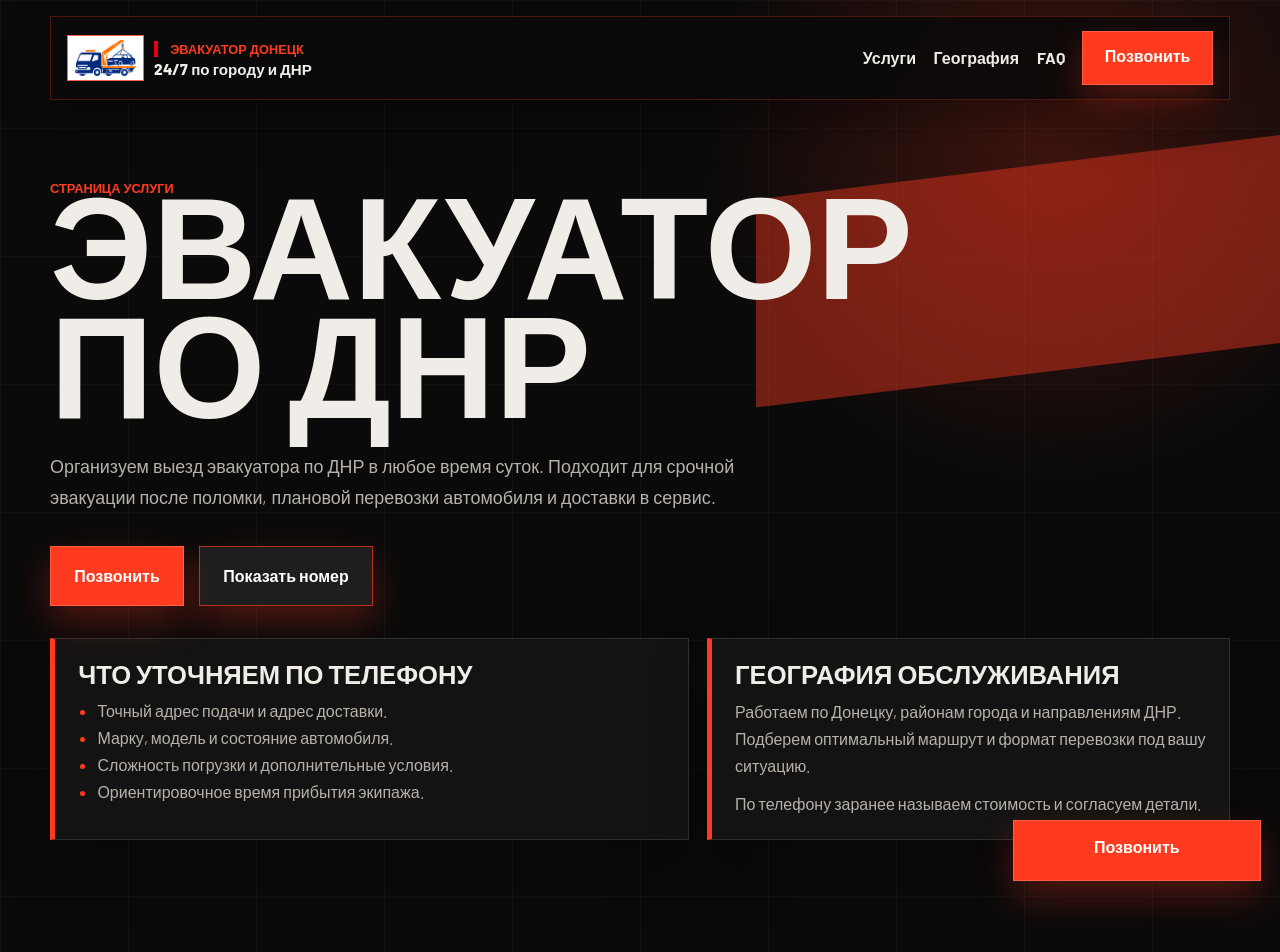
==== evakuator-dnr.html @ 2cf97e25 "Publish evacuation service website" ====
<!DOCTYPE html>
<html lang="ru">
<head>
  <meta charset="UTF-8">
  <meta name="viewport" content="width=device-width, initial-scale=1.0">
  <!-- Yandex.Metrika counter -->
  <script type="text/javascript">
      (function(m,e,t,r,i,k,a){
          m[i]=m[i]||function(){(m[i].a=m[i].a||[]).push(arguments)};
          m[i].l=1*new Date();
          for (var j = 0; j < document.scripts.length; j++) {if (document.scripts[j].src === r) { return; }}
          k=e.createElement(t),a=e.getElementsByTagName(t)[0],k.async=1,k.src=r,a.parentNode.insertBefore(k,a)
      })(window, document,'script','https://mc.yandex.ru/metrika/tag.js?id=109136230', 'ym');

      ym(109136230, 'init', {ssr:true, webvisor:true, clickmap:true, ecommerce:"dataLayer", referrer: document.referrer, url: location.href, accurateTrackBounce:true, trackLinks:true});
  </script>
  <noscript><div><img src="https://mc.yandex.ru/watch/109136230" style="position:absolute; left:-9999px;" alt="" /></div></noscript>
  <!-- /Yandex.Metrika counter -->
  <title>Эвакуатор по ДНР — выезд 24/7 по направлениям</title>
  <meta name="description" content="Эвакуатор по ДНР: выезд из Донецка по районам и межгороду. Круглосуточная подача, аккуратная перевозка, прямая связь по телефону.">
  <meta name="robots" content="index,follow">
  <meta name="theme-color" content="#061218">
  <link rel="canonical" href="https://evakuatordn.ru/evakuator-dnr.html">
  <meta property="og:type" content="article">
  <meta property="og:title" content="Эвакуатор по ДНР 24/7">
  <meta property="og:description" content="Круглосуточный эвакуатор по направлениям ДНР с подачей из Донецка.">
  <meta property="og:url" content="https://evakuatordn.ru/evakuator-dnr.html">
  <meta property="og:image" content="https://evakuatordn.ru/assets/fleet-day-photo.webp">
  <link rel="icon" href="favicon.ico" sizes="any">
  <link rel="shortcut icon" href="favicon.ico" type="image/x-icon">
  <link rel="icon" type="image/svg+xml" href="favicon.svg">
  <link rel="icon" type="image/png" sizes="120x120" href="favicon-120x120.png">
  <link rel="icon" type="image/png" sizes="48x48" href="favicon-48x48.png">
  <link rel="icon" type="image/png" sizes="32x32" href="favicon-32x32.png">
  <link rel="icon" type="image/png" sizes="16x16" href="favicon-16x16.png">
  <link rel="apple-touch-icon" sizes="180x180" href="apple-touch-icon.png">
  <link rel="manifest" href="site.webmanifest">
  <meta name="msapplication-TileColor" content="#061218">
  <meta name="msapplication-config" content="browserconfig.xml">
  <link rel="preconnect" href="https://fonts.googleapis.com">
  <link rel="preconnect" href="https://fonts.gstatic.com" crossorigin>
  <link href="https://fonts.googleapis.com/css2?family=Barlow:wght@400;500;600;700;800&family=Barlow+Condensed:wght@600;700;800&family=Bebas+Neue&display=swap" rel="stylesheet">
  <link rel="stylesheet" href="styles.css?v=20260529-seo-logo">
</head>
<body class="seo-dark">
  <div class="page-shell">
    <header class="site-header">
      <a class="logo-block" href="index.html" aria-label="Эвакуатор в Донецке">
        <span class="logo-mark" aria-hidden="true">
          <img src="assets/client-logo.png" alt="" width="96" height="57" loading="eager" decoding="async">
        </span>
        <span>
          <span class="logo-kicker">Эвакуатор Донецк</span>
          <span class="logo-title">24/7 по городу и ДНР</span>
        </span>
      </a>
      <nav class="site-nav" aria-label="Навигация">
        <a href="index.html#services">Услуги</a>
        <a href="index.html#coverage">География</a>
        <a href="index.html#faq">FAQ</a>
        <button type="button" class="nav-call phone-gate js-phone-gate" data-phone-gate="true" data-phone-label="call">Позвонить<span class="phone-gate-status" aria-live="polite"></span></button>
      </nav>
    </header>

    <main class="service-page">
      <p class="eyebrow">Страница услуги</p>
      <h1>Эвакуатор по ДНР</h1>
      <p class="service-page-lead">Организуем выезд эвакуатора по ДНР в любое время суток. Подходит для срочной эвакуации после поломки, плановой перевозки автомобиля и доставки в сервис.</p>

      <div class="hero-actions">
        <button type="button" class="btn btn-primary pulse phone-gate js-phone-gate" data-phone-gate="true" data-phone-label="call">Позвонить<span class="phone-gate-status" aria-live="polite"></span></button>
        <div class="phone-stack" aria-label="Телефоны">
          <button type="button" class="phone-badge phone-gate js-phone-gate" data-phone-gate="true" data-phone-label="show">Показать номер<span class="phone-gate-status" aria-live="polite"></span></button>
        </div>
      </div>

      <div class="service-page-grid">
        <article class="service-page-card">
          <h2>Что уточняем по телефону</h2>
          <ul class="service-page-list">
            <li>Точный адрес подачи и адрес доставки.</li>
            <li>Марку, модель и состояние автомобиля.</li>
            <li>Сложность погрузки и дополнительные условия.</li>
            <li>Ориентировочное время прибытия экипажа.</li>
          </ul>
        </article>
        <article class="service-page-card">
          <h2>География обслуживания</h2>
          <p>Работаем по Донецку, районам города и направлениям ДНР. Подберем оптимальный маршрут и формат перевозки под вашу ситуацию.</p>
          <p>По телефону заранее называем стоимость и согласуем детали.</p>
        </article>
      </div>
    </main>
  </div>
  <button type="button" class="sticky-call pulse phone-gate js-phone-gate" aria-label="Позвонить в службу эвакуации в Донецке" data-phone-gate="true" data-phone-label="call">Позвонить<span class="phone-gate-status" aria-live="polite"></span></button>
  <script src="antibot-phone.js?v=20260609-goal-fix" defer></script>
</body>
</html>
---- styles.css ----
:root {
  --bg: #f4f8fa;
  --surface: rgba(255, 255, 255, 0.86);
  --surface-strong: #ffffff;
  --surface-dark: #061218;
  --surface-dark-2: #10242c;
  --text: #111a1f;
  --muted: #607079;
  --line: rgba(6, 18, 24, 0.1);
  --yellow: #19d3c5;
  --yellow-soft: #c9fff8;
  --yellow-strong: #009f93;
  --call-red: #e60012;
  --call-red-dark: #b9000f;
  --call-red-soft: #ff1a2d;
  --white: #ffffff;
  --shadow: 0 24px 60px rgba(17, 18, 22, 0.12);
  --shadow-heavy: 0 30px 90px rgba(7, 8, 12, 0.18);
  --radius-xl: 36px;
  --radius-lg: 28px;
  --radius-md: 20px;
  --container: 1240px;
  --scroll-offset: 0px;
  --hero-shift: 0px;
  --parallax: 0px;
  --ticker-gap: clamp(1.45rem, 2vw, 2.25rem);
}

*,
*::before,
*::after {
  box-sizing: border-box;
}

html {
  scroll-behavior: smooth;
  overflow-x: hidden;
}

body {
  margin: 0;
  font-family: "Manrope", sans-serif;
  color: var(--text);
  background:
    radial-gradient(circle at 10% 10%, rgba(25, 211, 197, 0.14), transparent 24%),
    radial-gradient(circle at 90% 12%, rgba(255, 0, 51, 0.06), transparent 20%),
    linear-gradient(180deg, #ffffff 0%, #f4f8fa 100%);
  overflow-x: hidden;
}

body::before,
body::after {
  content: "";
  position: fixed;
  pointer-events: none;
  inset: 0;
  z-index: -2;
}

body::before {
  top: -8rem;
  height: 35rem;
  background: radial-gradient(circle at center, rgba(25, 211, 197, 0.18), transparent 65%);
  transform: translateY(calc(var(--scroll-offset) * -0.06));
}

body::after {
  top: auto;
  bottom: -6rem;
  height: 26rem;
  background: repeating-linear-gradient(90deg, rgba(25, 211, 197, 0.12) 0 3.2rem, transparent 3.2rem 8.4rem);
  opacity: 0.42;
  transform: skewY(-7deg) translateY(calc(var(--scroll-offset) * -0.08));
}

::selection {
  background: rgba(25, 211, 197, 0.3);
  color: var(--text);
}

img {
  display: block;
  max-width: 100%;
}

a {
  color: inherit;
  text-decoration: none;
}

button {
  font: inherit;
}

button.phone-gate {
  cursor: pointer;
  text-align: center;
}

.phone-gate-status {
  display: block;
  margin-top: 0.25rem;
  font-size: 0.78rem;
  font-weight: 700;
  line-height: 1.2;
  opacity: 0.84;
}

.phone-gate.is-blocked {
  opacity: 0.72;
}

.phone-gate.is-pending {
  cursor: wait;
}

.phone-gate-number {
  display: inline-flex;
  align-items: baseline;
  justify-content: center;
  flex-wrap: nowrap;
  white-space: nowrap;
}

.phone-gate-number.is-animating {
  gap: 0.01em;
}

.phone-gate-char {
  display: inline-block;
  min-width: 0.28em;
  opacity: 0;
  transform: translateY(0.45em) scale(0.92);
  filter: blur(0.25em);
  animation: phoneCharReveal 0.48s ease-out forwards;
  animation-delay: var(--phone-char-delay, 0ms);
}

.final-phone {
  align-items: center;
  justify-content: center;
  width: min(100%, 33rem);
  min-height: 5.35rem;
  padding: 1rem 1.25rem;
  border: 2px solid rgba(255, 255, 255, 0.9);
  background: #050505;
  color: #ffffff;
  text-align: center;
  text-transform: uppercase;
  box-shadow:
    0 0 0 0.35rem rgba(5, 5, 5, 0.12),
    0 1.25rem 2.4rem rgba(0, 0, 0, 0.28);
}

.final-phone .phone-gate-number {
  width: 100%;
  color: #ffffff;
  text-shadow: 0 0.08rem 0.3rem rgba(0, 0, 0, 0.45);
}

.footer-phone {
  padding: 0;
  border: 0;
  background: transparent;
}

p {
  margin: 0;
}

.skip-link {
  position: absolute;
  left: 1rem;
  top: -6rem;
  z-index: 100;
  padding: 0.9rem 1.1rem;
  border-radius: 999px;
  background: var(--surface-dark);
  color: var(--white);
  transition: top 0.2s ease;
}

.skip-link:focus {
  top: 1rem;
}

.page-shell {
  width: min(var(--container), calc(100% - 2rem));
  margin: 0 auto;
}

.site-header {
  position: sticky;
  top: 0;
  z-index: 50;
  display: flex;
  align-items: center;
  justify-content: space-between;
  gap: 1.25rem;
  margin-top: 0.75rem;
  padding: 0.85rem 1rem;
  border-radius: 1.25rem;
  backdrop-filter: blur(20px);
  background: rgba(255, 255, 255, 0.86);
  border: 1px solid rgba(6, 18, 24, 0.08);
  box-shadow: 0 18px 42px rgba(6, 18, 24, 0.08);
}

.logo-block {
  display: inline-flex;
  align-items: center;
  gap: 0.65rem;
  min-width: 0;
}

.logo-mark {
  display: none;
}

.logo-mark img {
  width: 100%;
  height: 100%;
  object-fit: cover;
  border-radius: inherit;
}

.logo-kicker,
.eyebrow,
.service-index {
  display: inline-block;
  font-family: "Space Grotesk", sans-serif;
  letter-spacing: 0;
  text-transform: uppercase;
  font-size: 0.78rem;
  font-weight: 700;
}

.logo-kicker,
.eyebrow {
  color: var(--yellow-strong);
}

.logo-kicker {
  padding-left: 0.75rem;
  border-left: 0.25rem solid var(--call-red);
}

.logo-title {
  display: block;
  margin-top: 0.22rem;
  font-size: 0.95rem;
  font-weight: 800;
  color: var(--text);
}

.site-nav {
  display: flex;
  align-items: center;
  gap: 1.1rem;
  font-weight: 700;
  color: var(--muted);
}

.site-nav a {
  transition: color 0.25s ease, transform 0.25s ease;
}

.site-nav a:hover,
.site-nav a:focus-visible {
  color: var(--text);
  transform: translateY(-1px);
}

.nav-call {
  padding: 0.9rem 1.35rem;
  border-radius: 999px;
  background: linear-gradient(135deg, #0d0f15, #1b1f29);
  color: var(--white);
  box-shadow: 0 16px 35px rgba(7, 8, 12, 0.2);
}

.section-anchor {
  scroll-margin-top: 6rem;
}

.hero,
.benefits,
.services,
.workflow,
.geography,
.fleet,
.faq,
.cta,
.metrics {
  padding: clamp(3rem, 7vw, 6rem) 0;
}

.hero {
  position: relative;
  display: grid;
  grid-template-columns: minmax(0, 0.92fr) minmax(0, 1.08fr);
  gap: clamp(2rem, 5vw, 5rem);
  align-items: center;
  min-height: calc(100svh - 7.5rem);
}

.hero::before {
  content: "";
  position: absolute;
  inset: auto 0 1.6rem auto;
  width: min(40rem, 60%);
  height: 0.75rem;
  border-radius: 999px;
  background: repeating-linear-gradient(90deg, var(--yellow) 0 3.7rem, transparent 3.7rem 7rem);
  opacity: 0.5;
  transform: skewX(-24deg);
  animation: laneShift 8s linear infinite;
}

.hero-copy {
  position: relative;
  z-index: 2;
}

.hero h1,
.section-heading h2,
.cta-inner h2 {
  margin: 0;
  font-family: "Space Grotesk", sans-serif;
  font-weight: 700;
  line-height: 0.95;
  letter-spacing: 0;
}

.hero h1 {
  max-width: 10ch;
  font-size: clamp(3rem, 7.2vw, 5.9rem);
}

.hero-lead,
.section-heading p,
.hero-search-copy p,
.service-card p,
.glass-card p,
.step-card p,
.geo-description,
.cta-inner p,
.faq-item p,
.metric-card p,
.fleet-card p {
  color: var(--muted);
  line-height: 1.75;
  font-size: 1.02rem;
}

.hero-lead {
  margin-top: 1.35rem;
  max-width: 38rem;
  font-size: 1.15rem;
}

.hero-actions {
  display: flex;
  flex-wrap: wrap;
  align-items: center;
  gap: 0.95rem;
  margin-top: 2rem;
}

.phone-stack {
  display: grid;
  grid-template-columns: repeat(2, minmax(0, max-content));
  gap: 0.95rem;
}

.btn,
.phone-badge,
.sticky-call {
  display: inline-flex;
  align-items: center;
  justify-content: center;
  min-height: 3.8rem;
  padding: 0.95rem 1.45rem;
  border-radius: 999px;
  font-weight: 800;
  transition: transform 0.28s ease, box-shadow 0.28s ease, background 0.28s ease;
}

.btn:hover,
.btn:focus-visible,
.phone-badge:hover,
.phone-badge:focus-visible,
.sticky-call:hover,
.sticky-call:focus-visible {
  transform: translateY(-3px);
}

.btn-primary {
  color: #1c0d09;
}

.btn-secondary {
  color: #1c0d09;
}

.phone-badge {
  color: var(--text);
  background: rgba(255, 255, 255, 0.9);
  border: 1px solid rgba(17, 18, 22, 0.08);
  box-shadow: var(--shadow);
  white-space: nowrap;
}

.phone-badge--light {
  background: rgba(255, 255, 255, 0.12);
  color: var(--white);
  border-color: rgba(255, 255, 255, 0.16);
  backdrop-filter: blur(10px);
}

.hero-points {
  display: grid;
  gap: 0.9rem;
  padding: 0;
  margin: 1.8rem 0 0;
  list-style: none;
}

.hero-points li {
  display: flex;
  align-items: center;
  gap: 0.85rem;
  font-weight: 700;
}

.hero-points li::before {
  content: "";
  width: 0.92rem;
  height: 0.92rem;
  flex: 0 0 0.92rem;
  border-radius: 999px;
  background: radial-gradient(circle at 35% 35%, #d4fff9 0 25%, var(--yellow) 26% 100%);
  box-shadow: 0 0 0 5px rgba(25, 211, 197, 0.15);
}

.hero-search-copy {
  max-width: 40rem;
  margin-top: 2rem;
  padding: 1.15rem 0 1.15rem 1.35rem;
  border-left: 0.28rem solid var(--yellow);
  background: transparent;
}

.hero-visual {
  position: relative;
  display: flex;
  align-items: flex-start;
  justify-content: flex-end;
  min-height: 34rem;
  padding: 1.1rem 0 5rem;
}

.hero-visual img {
  position: relative;
  z-index: 2;
  width: min(100%, 39rem);
  aspect-ratio: 0.96;
  object-fit: cover;
  object-position: center 26%;
  border-radius: 1.4rem 4rem 1.4rem 4rem;
  box-shadow: var(--shadow-heavy);
  transform: translateY(calc(var(--hero-shift) * -1));
  filter: saturate(1.02) contrast(1.02);
  margin-left: auto;
}

.hero-road {
  position: absolute;
  inset: auto 4% 9% 8%;
  height: 12rem;
  border-radius: 999px;
  background:
    radial-gradient(circle at center, rgba(25, 211, 197, 0.3), transparent 58%),
    linear-gradient(90deg, transparent, rgba(255, 255, 255, 0.25), transparent);
  filter: blur(18px);
}

.hero-card {
  position: absolute;
  z-index: 3;
  width: min(15rem, 42%);
  padding: 1.1rem 1.15rem;
  border-radius: 1.6rem;
  box-shadow: var(--shadow);
  backdrop-filter: blur(18px);
}

.hero-card strong {
  display: block;
  margin-top: 0.45rem;
  line-height: 1.35;
}

.hero-card--top {
  top: 0;
  right: 0;
  background: rgba(14, 16, 22, 0.84);
  color: var(--white);
  border: 1px solid rgba(255, 255, 255, 0.08);
}

.hero-callout {
  position: absolute;
  right: 1.1rem;
  left: auto;
  bottom: 0.95rem;
  z-index: 3;
  display: flex;
  align-items: center;
  justify-content: center;
  gap: 1rem;
  width: min(22rem, calc(100% - 2.2rem));
  padding: 1.15rem 1.4rem;
  border-radius: 999px;
  color: #111217;
  background: linear-gradient(135deg, var(--yellow), #8ff8ed);
  box-shadow: 0 24px 44px rgba(25, 211, 197, 0.26), 0 18px 36px rgba(7, 8, 12, 0.18);
}

.hero-callout__label {
  font-family: "Space Grotesk", sans-serif;
  font-size: 0.88rem;
  font-weight: 700;
  letter-spacing: 0;
  text-transform: uppercase;
}

.hero-callout__phones {
  display: flex;
  flex: 0 0 auto;
  flex-wrap: wrap;
  justify-content: flex-end;
  gap: 0.45rem 1.15rem;
}

.hero-callout__phones a {
  font-weight: 800;
  white-space: nowrap;
}

.nav-call,
.btn-primary,
.btn-secondary,
.sticky-call {
  position: relative;
  overflow: hidden;
  color: #ffffff;
  border: 1px solid rgba(255, 255, 255, 0.2);
  background: var(--call-red);
  box-shadow: 0 16px 34px rgba(230, 0, 18, 0.3), 0 8px 18px rgba(95, 0, 8, 0.16);
}

.hero-callout {
  overflow: hidden;
  color: #ffffff;
  border: 1px solid rgba(255, 255, 255, 0.22);
  background: var(--call-red);
  box-shadow: 0 16px 34px rgba(230, 0, 18, 0.3), 0 8px 18px rgba(95, 0, 8, 0.16);
}

.nav-call:hover,
.nav-call:focus-visible,
.btn-primary:hover,
.btn-primary:focus-visible,
.btn-secondary:hover,
.btn-secondary:focus-visible,
.sticky-call:hover,
.sticky-call:focus-visible,
.hero-callout:hover,
.hero-callout:focus-within {
  background: var(--call-red-dark);
  box-shadow: 0 22px 46px rgba(230, 0, 18, 0.38), 0 14px 30px rgba(95, 0, 8, 0.2);
}

.card-label {
  display: inline-block;
  color: var(--yellow-strong);
  font-family: "Space Grotesk", sans-serif;
  font-size: 0.78rem;
  font-weight: 700;
  letter-spacing: 0;
  text-transform: uppercase;
}

.ticker {
  position: relative;
  overflow: hidden;
  margin: 0 calc(50% - 50vw);
  padding: 1.25rem 0;
  background: linear-gradient(135deg, #0b0c10, #141824);
  color: var(--white);
  border-block: 1px solid rgba(255, 255, 255, 0.08);
}

.ticker-strip {
  display: flex;
  width: max-content;
  min-width: 100%;
  will-change: transform;
  animation: marquee 24s linear infinite;
}

.ticker-group {
  display: flex;
  align-items: center;
  gap: var(--ticker-gap);
  flex: 0 0 auto;
  padding-right: var(--ticker-gap);
  white-space: nowrap;
}

.ticker-item {
  display: inline-flex;
  align-items: center;
  gap: clamp(0.95rem, 1.4vw, 1.4rem);
  font-family: "Space Grotesk", sans-serif;
  font-weight: 700;
  letter-spacing: 0;
  text-transform: uppercase;
}

.ticker-item::after {
  content: "";
  width: clamp(2.3rem, 4vw, 3.5rem);
  height: 0.38rem;
  border-radius: 999px;
  background: linear-gradient(90deg, var(--yellow), transparent);
}

.metrics {
  display: grid;
  grid-template-columns: repeat(4, minmax(0, 1fr));
  gap: 1rem;
}

.metric-card,
.glass-card,
.step-card,
.faq-item,
.fleet-card {
  background: var(--surface-strong);
  border: 1px solid rgba(17, 18, 22, 0.08);
  box-shadow: var(--shadow);
}

.metric-card {
  position: relative;
  overflow: hidden;
  padding: 1.65rem;
  border-radius: 1.8rem;
}

.metric-card::before {
  content: "";
  position: absolute;
  left: 1.65rem;
  top: 0;
  width: 4rem;
  height: 0.4rem;
  border-radius: 999px;
  background: var(--yellow);
}

.metric-value {
  display: inline-block;
  margin-bottom: 0.7rem;
  font-family: "Space Grotesk", sans-serif;
  font-size: clamp(1.7rem, 3vw, 2.5rem);
  font-weight: 700;
  letter-spacing: 0;
}

.section-heading {
  max-width: 48rem;
}

.section-heading h2 {
  margin-top: 0.85rem;
  font-size: clamp(2.4rem, 5vw, 4.2rem);
}

.section-heading p {
  margin-top: 1.2rem;
}

.benefit-grid,
.workflow-grid {
  display: grid;
  grid-template-columns: repeat(4, minmax(0, 1fr));
  gap: 1rem;
  margin-top: 2rem;
}

.glass-card {
  position: relative;
  overflow: hidden;
  padding: 1.75rem;
  border-radius: var(--radius-lg);
  background: linear-gradient(180deg, rgba(255, 255, 255, 0.98), rgba(255, 255, 255, 0.82));
  transition: transform 0.35s ease, box-shadow 0.35s ease, border-color 0.35s ease;
}

.glass-card::after {
  content: "";
  position: absolute;
  width: 11rem;
  height: 11rem;
  right: -3.5rem;
  bottom: -4rem;
  background: radial-gradient(circle, rgba(25, 211, 197, 0.24), transparent 70%);
}

.glass-card:hover,
.service-card:hover,
.fleet-card:hover {
  transform: translateY(-0.45rem);
}

.glass-card h3,
.service-card h3,
.step-card h3,
.faq-item summary,
.fleet-card strong {
  margin: 0;
  font-size: 1.18rem;
  line-height: 1.35;
}

.glass-card p,
.service-card p,
.step-card p {
  margin-top: 0.85rem;
}

.icon-badge,
.step-num {
  display: grid;
  place-items: center;
  width: 3.3rem;
  height: 3.3rem;
  border-radius: 1rem;
  font-family: "Space Grotesk", sans-serif;
  font-weight: 700;
}

.icon-badge {
  margin-bottom: 1.15rem;
  background: linear-gradient(135deg, var(--yellow), var(--yellow-soft));
  color: #111217;
}

.services {
  position: relative;
  overflow: hidden;
  margin: 0 calc(50% - 50vw);
  padding-inline: max(1rem, calc((100vw - var(--container)) / 2));
  background:
    radial-gradient(circle at 18% 12%, rgba(25, 211, 197, 0.16), transparent 24%),
    radial-gradient(circle at 88% 85%, rgba(255, 255, 255, 0.08), transparent 22%),
    linear-gradient(145deg, #0a0b10 0%, #111520 100%);
  color: var(--white);
}

.services .section-heading,
.workflow .section-heading,
.geography .section-heading,
.fleet .section-heading,
.faq .section-heading {
  margin-bottom: 1.5rem;
}

.services .section-heading p,
.services .scroll-hint,
.services .service-card p {
  color: rgba(255, 255, 255, 0.74);
}

.scroll-hint {
  margin: 0 0 1rem;
  font-weight: 700;
}

.services-track {
  display: flex;
  gap: 1rem;
  overflow-x: auto;
  padding-bottom: 0.5rem;
  scroll-snap-type: x mandatory;
  scrollbar-width: thin;
  scrollbar-color: var(--yellow) rgba(255, 255, 255, 0.08);
}

.services-track::-webkit-scrollbar {
  height: 0.7rem;
}

.services-track::-webkit-scrollbar-thumb {
  background: var(--yellow);
  border-radius: 999px;
}

.services-track::-webkit-scrollbar-track {
  background: rgba(255, 255, 255, 0.08);
  border-radius: 999px;
}

.service-card {
  position: relative;
  overflow: hidden;
  min-width: min(24rem, 84vw);
  max-width: 26rem;
  padding: 1.9rem;
  border-radius: var(--radius-lg);
  scroll-snap-align: start;
  background: linear-gradient(180deg, rgba(255, 255, 255, 0.1), rgba(255, 255, 255, 0.05));
  border: 1px solid rgba(255, 255, 255, 0.14);
  backdrop-filter: blur(16px);
  transition: transform 0.35s ease, border-color 0.35s ease, background 0.35s ease;
}

.service-card::before {
  content: "";
  position: absolute;
  inset: 0;
  background:
    linear-gradient(180deg, rgba(25, 211, 197, 0.16), transparent 38%),
    repeating-linear-gradient(90deg, transparent 0 6.4rem, rgba(255, 255, 255, 0.06) 6.4rem 6.8rem);
  opacity: 0.85;
  animation: laneShift 11s linear infinite;
}

.service-card > * {
  position: relative;
  z-index: 1;
}

.service-index {
  color: var(--yellow-strong);
}

.text-link {
  display: inline-flex;
  align-items: center;
  gap: 0.6rem;
  margin-top: 1.2rem;
  font-weight: 800;
  color: var(--yellow-soft);
}

.text-link::after {
  content: "→";
}

.workflow-grid {
  position: relative;
}

.step-card {
  position: relative;
  padding: 1.75rem;
  border-radius: var(--radius-lg);
}

.step-card::before {
  content: "";
  position: absolute;
  top: 3rem;
  right: -0.9rem;
  width: 1.8rem;
  height: 0.26rem;
  border-radius: 999px;
  background: repeating-linear-gradient(90deg, var(--yellow) 0 0.7rem, transparent 0.7rem 1.2rem);
}

.step-card:last-child::before {
  display: none;
}

.step-num {
  margin-bottom: 1rem;
  background: linear-gradient(135deg, #0c0d12, #191e2a);
  color: var(--white);
}

.geography {
  display: grid;
  grid-template-columns: minmax(0, 0.95fr) minmax(0, 1.05fr);
  gap: 1.2rem;
  align-items: center;
}

.geo-tags {
  display: flex;
  flex-wrap: wrap;
  gap: 0.75rem;
  margin: 1.4rem 0 1rem;
}

.geo-tags span {
  padding: 0.8rem 1rem;
  border-radius: 999px;
  background: rgba(255, 255, 255, 0.9);
  border: 1px solid rgba(17, 18, 22, 0.08);
  box-shadow: var(--shadow);
  font-weight: 800;
}

.geo-description {
  max-width: 38rem;
  margin: 0 0 1.4rem;
}

.geo-map {
  position: relative;
  min-height: 31rem;
  overflow: hidden;
  border-radius: var(--radius-xl);
  padding: 0.7rem;
  background: linear-gradient(180deg, #090b10 0%, #141925 100%);
  box-shadow: var(--shadow-heavy);
}

.geo-map-shell {
  position: relative;
  width: 100%;
  min-height: 29.6rem;
  height: 100%;
  border-radius: calc(var(--radius-xl) - 0.45rem);
  overflow: hidden;
  border: 1px solid rgba(255, 255, 255, 0.12);
  background: #0f1728;
}

.geo-map-toolbar {
  position: absolute;
  top: 0.85rem;
  left: 0.85rem;
  right: 0.85rem;
  z-index: 2;
  display: flex;
  align-items: center;
  justify-content: space-between;
  gap: 0.85rem;
  pointer-events: none;
}

.geo-map-badge,
.geo-map-link {
  pointer-events: auto;
  display: inline-flex;
  align-items: center;
  justify-content: center;
  min-height: 2.35rem;
  padding: 0.55rem 0.9rem;
  border-radius: 999px;
  font-family: "Space Grotesk", sans-serif;
  letter-spacing: 0;
  text-transform: uppercase;
  font-size: 0.72rem;
  font-weight: 800;
}

.geo-map-badge {
  color: #0f1218;
  background: linear-gradient(135deg, var(--yellow), #8ff8ed);
  box-shadow: 0 14px 30px rgba(25, 211, 197, 0.35);
}

.geo-map-link {
  color: var(--white);
  border: 1px solid rgba(255, 255, 255, 0.2);
  background: rgba(12, 14, 20, 0.72);
  backdrop-filter: blur(8px);
}

.geo-map iframe {
  border: 0;
  width: 100%;
  height: 100%;
  min-height: 29.6rem;
  display: block;
  filter: saturate(1.02) contrast(1.02);
}

.geo-map-fallback {
  display: block;
  margin: 0;
  padding: 0.8rem 1rem;
  border-top: 1px solid rgba(255, 255, 255, 0.15);
  color: rgba(255, 255, 255, 0.78);
  font-size: 0.9rem;
  line-height: 1.45;
  background: rgba(10, 14, 22, 0.7);
}

.geo-map-fallback a {
  color: var(--yellow-soft);
  text-decoration: underline;
}

.fleet {
  background: linear-gradient(180deg, rgba(255, 255, 255, 0.5), rgba(243, 245, 249, 0.95));
  border-radius: var(--radius-xl);
}

.fleet-grid {
  display: grid;
  grid-template-columns: minmax(0, 1.18fr) minmax(0, 0.82fr);
  gap: 1rem;
}

.fleet-stack {
  display: grid;
  gap: 1rem;
}

.fleet-card {
  position: relative;
  overflow: hidden;
  border-radius: var(--radius-xl);
  transition: transform 0.35s ease, box-shadow 0.35s ease;
}

.fleet-card::after {
  content: "";
  position: absolute;
  inset: 0;
  background: linear-gradient(180deg, rgba(7, 8, 12, 0.02), rgba(7, 8, 12, 0.18) 62%, rgba(7, 8, 12, 0.76));
  pointer-events: none;
}

.fleet-card img {
  width: 100%;
  height: 100%;
  object-fit: cover;
}

.fleet-card figcaption {
  position: absolute;
  inset: auto 0 0;
  z-index: 1;
  display: flex;
  justify-content: space-between;
  align-items: flex-end;
  gap: 1rem;
  padding: 1.35rem 1.45rem;
  color: var(--white);
}

.fleet-card figcaption p {
  margin-top: 0.4rem;
  color: rgba(255, 255, 255, 0.78);
}

.fleet-card--large figcaption {
  background: linear-gradient(180deg, transparent, rgba(0, 0, 0, 0.78));
}

.fleet-card--large span {
  padding: 0.75rem 0.95rem;
  border-radius: 999px;
  background: rgba(255, 255, 255, 0.12);
  border: 1px solid rgba(255, 255, 255, 0.14);
  font-weight: 800;
}

.faq-list {
  display: grid;
  gap: 0.85rem;
}

.faq-item {
  padding: 0 1.45rem;
  border-radius: 1.6rem;
}

.faq-item summary {
  position: relative;
  display: flex;
  align-items: center;
  justify-content: space-between;
  gap: 1rem;
  padding: 1.35rem 0;
  list-style: none;
  cursor: pointer;
}

.faq-item summary::-webkit-details-marker {
  display: none;
}

.faq-item summary::after {
  content: "+";
  flex: 0 0 auto;
  font-family: "Space Grotesk", sans-serif;
  font-size: 2rem;
  line-height: 1;
  color: var(--yellow);
  transition: transform 0.25s ease;
}

.faq-item[open] summary::after {
  transform: rotate(45deg);
}

.faq-item p {
  padding: 0 0 1.45rem;
}

.seo-hub {
  padding-top: 1.5rem;
}

.seo-hub-grid {
  display: grid;
  grid-template-columns: repeat(2, minmax(0, 1fr));
  gap: 1rem;
}

.seo-hub-card {
  display: block;
  padding: 1.35rem 1.45rem;
  border-radius: var(--radius-md);
  background: var(--surface-strong);
  border: 1px solid rgba(17, 18, 22, 0.08);
  box-shadow: var(--shadow);
  transition: transform 0.28s ease, box-shadow 0.28s ease;
}

.seo-hub-card:hover,
.seo-hub-card:focus-visible {
  transform: translateY(-3px);
  box-shadow: 0 28px 46px rgba(17, 18, 22, 0.14);
}

.seo-hub-card strong {
  display: block;
  font-size: 1.06rem;
}

.seo-hub-card span {
  display: block;
  margin-top: 0.55rem;
  color: var(--muted);
  line-height: 1.55;
}

.cta {
  padding-bottom: 7.5rem;
}

.cta-inner {
  position: relative;
  overflow: hidden;
  padding: clamp(2.2rem, 6vw, 4rem);
  border-radius: var(--radius-xl);
  background:
    radial-gradient(circle at 84% 18%, rgba(25, 211, 197, 0.22), transparent 18%),
    linear-gradient(145deg, #0a0c11 0%, #141925 100%);
  color: var(--white);
  box-shadow: var(--shadow-heavy);
}

.cta-inner::before {
  content: "";
  position: absolute;
  inset: 0;
  background:
    linear-gradient(90deg, rgba(25, 211, 197, 0.18), transparent 40%),
    repeating-linear-gradient(90deg, transparent 0 4.5rem, rgba(255, 255, 255, 0.06) 4.5rem 4.9rem);
  opacity: 0.55;
  animation: laneShift 10s linear infinite;
}

.cta-inner > * {
  position: relative;
  z-index: 1;
}

.cta-inner h2 {
  margin-top: 0.9rem;
  max-width: 12ch;
  font-size: clamp(2.4rem, 5vw, 4.7rem);
}

.cta-inner p {
  margin-top: 1.25rem;
  max-width: 42rem;
  color: rgba(255, 255, 255, 0.78);
}

.site-footer {
  display: flex;
  justify-content: space-between;
  align-items: flex-start;
  gap: 1rem;
  padding: 0 0 3rem;
  color: var(--muted);
  font-size: 0.95rem;
}

.footer-phones {
  display: flex;
  flex-wrap: wrap;
  justify-content: flex-end;
  gap: 0.75rem 1.2rem;
}

.footer-links {
  display: flex;
  flex-wrap: wrap;
  justify-content: flex-end;
  gap: 0.65rem 1rem;
}

.footer-links a {
  color: var(--muted);
  text-decoration: underline;
  text-decoration-color: rgba(17, 18, 22, 0.26);
  text-underline-offset: 0.18rem;
}

.site-footer a {
  display: inline-flex;
  font-weight: 800;
  color: var(--text);
}

.service-page {
  padding: 3rem 0 5.5rem;
}

.service-page h1 {
  margin: 0;
  font-family: "Space Grotesk", sans-serif;
  font-size: clamp(2.2rem, 5vw, 4rem);
  line-height: 0.98;
  letter-spacing: 0;
}

.service-page-lead {
  margin-top: 1rem;
  max-width: 48rem;
  color: var(--muted);
  line-height: 1.75;
}

.service-page-grid {
  display: grid;
  grid-template-columns: minmax(0, 1.1fr) minmax(0, 0.9fr);
  gap: 1rem;
  margin-top: 1.6rem;
}

.service-page-card {
  padding: 1.35rem 1.45rem;
  border-radius: var(--radius-md);
  border: 1px solid rgba(17, 18, 22, 0.08);
  background: var(--surface-strong);
  box-shadow: var(--shadow);
}

.service-page-card h2 {
  margin: 0;
  font-size: 1.2rem;
}

.service-page-card p {
  margin-top: 0.7rem;
  color: var(--muted);
  line-height: 1.7;
}

.service-page-list {
  margin: 0.9rem 0 0;
  padding-left: 1.2rem;
  color: var(--muted);
}

.service-page-list li + li {
  margin-top: 0.45rem;
}

body.seo-dark {
  font-family: "Barlow", Arial, sans-serif;
  color: #f0ede8;
  background:
    linear-gradient(90deg, rgba(255, 255, 255, 0.035) 1px, transparent 1px),
    linear-gradient(180deg, rgba(255, 255, 255, 0.025) 1px, transparent 1px),
    radial-gradient(circle at 82% 14%, rgba(255, 59, 31, 0.22), transparent 22rem),
    #0a0a0a;
  background-size: 8rem 8rem, 8rem 8rem, auto, auto;
}

body.seo-dark::before,
body.seo-dark::after {
  display: none;
}

.seo-dark .page-shell {
  width: min(1180px, calc(100% - 2rem));
}

.seo-dark .site-header {
  margin-top: 1rem;
  border-radius: 0;
  background: rgba(10, 10, 10, 0.88);
  border: 1px solid rgba(255, 59, 31, 0.28);
  box-shadow: 0 1.25rem 3rem rgba(0, 0, 0, 0.34);
}

.seo-dark .logo-mark {
  display: inline-flex;
  align-items: center;
  justify-content: center;
  width: 4.8rem;
  height: 2.85rem;
  flex: 0 0 4.8rem;
  overflow: hidden;
  border: 1px solid rgba(255, 59, 31, 0.8);
  border-radius: 0;
  background: #ffffff;
}

.seo-dark .logo-mark img {
  width: 4.25rem;
  height: 2.25rem;
  object-fit: contain;
  border-radius: 0;
}

.seo-dark .logo-kicker,
.seo-dark .eyebrow {
  color: #ff3b1f;
  font-family: "Barlow Condensed", Arial, sans-serif;
  font-size: 0.8rem;
  letter-spacing: 0;
}

.seo-dark .logo-title,
.seo-dark .site-nav,
.seo-dark .site-nav a,
.seo-dark .site-footer a {
  color: #f0ede8;
}

.seo-dark .service-page {
  position: relative;
  padding: clamp(2.5rem, 6vw, 5rem) 0 7rem;
}

.seo-dark .service-page::before {
  content: "";
  position: absolute;
  inset: 4rem -8vw auto auto;
  width: min(36rem, 70vw);
  height: 13rem;
  background: #ff3b1f;
  opacity: 0.42;
  transform: skewY(-7deg);
  z-index: -1;
}

.seo-dark .service-page h1 {
  max-width: 11ch;
  color: #f0ede8;
  font-family: "Bebas Neue", Impact, sans-serif;
  font-size: clamp(4rem, 13vw, 9rem);
  line-height: 0.83;
  text-transform: uppercase;
}

.seo-dark .service-page-lead {
  max-width: 48rem;
  color: #b8b1aa;
  font-size: 1.12rem;
}

.seo-dark .service-page-grid {
  gap: 1.1rem;
  margin-top: 2rem;
}

.seo-dark .service-page-card {
  border-radius: 0;
  border: 1px solid rgba(255, 255, 255, 0.12);
  border-left: 0.35rem solid #ff3b1f;
  background: rgba(20, 20, 20, 0.94);
  box-shadow: 0 1.5rem 3.5rem rgba(0, 0, 0, 0.28);
}

.seo-dark .service-page-card h2 {
  color: #f0ede8;
  font-family: "Barlow Condensed", Arial, sans-serif;
  font-size: clamp(1.45rem, 2vw, 2rem);
  line-height: 1;
  text-transform: uppercase;
}

.seo-dark .service-page-card p,
.seo-dark .service-page-list {
  color: #b8b1aa;
}

.seo-dark .service-page-list li::marker {
  color: #ff3b1f;
}

.seo-dark .nav-call,
.seo-dark .btn-primary,
.seo-dark .phone-badge,
.seo-dark .sticky-call {
  border-radius: 0;
  background: #ff3b1f;
  color: #ffffff;
  border: 1px solid rgba(255, 255, 255, 0.18);
  box-shadow: 0 1rem 2.3rem rgba(255, 59, 31, 0.28);
}

.seo-dark .phone-badge {
  background: #1e1e1e;
  border-color: rgba(255, 59, 31, 0.68);
}

.seo-dark .phone-gate-number {
  color: #ffffff;
}

.seo-dark .sticky-call {
  display: inline-flex;
  align-items: center;
}

.sticky-call {
  display: none;
  position: fixed;
  right: 1.2rem;
  bottom: 1.2rem;
  z-index: 70;
  flex-direction: column;
  align-items: flex-start;
  gap: 0.15rem;
  min-height: auto;
  min-width: 15.5rem;
  padding: 1rem 1.25rem;
  white-space: nowrap;
  color: #ffffff;
  background: var(--call-red);
  border-color: rgba(255, 255, 255, 0.22);
  box-shadow:
    0 18px 42px rgba(230, 0, 18, 0.42),
    0 10px 24px rgba(80, 0, 8, 0.22);
  text-shadow: none;
}

.sticky-call span {
  color: #ffffff;
  font-size: 0.9rem;
  font-weight: 800;
  white-space: nowrap;
}

.reveal {
  opacity: 0;
  transform: translateY(2rem);
  transition: opacity 0.7s ease, transform 0.7s cubic-bezier(0.2, 0.9, 0.2, 1);
}

.reveal.is-visible {
  opacity: 1;
  transform: translateY(0);
}

.pulse {
  animation: pulseGlow 2.8s infinite;
}

@keyframes pulseGlow {
  0%,
  100% {
    box-shadow: 0 0 0 0 rgba(255, 0, 51, 0.34), 0 20px 42px rgba(105, 0, 21, 0.18);
  }

  70% {
    box-shadow: 0 0 0 1.2rem rgba(255, 0, 51, 0), 0 24px 52px rgba(105, 0, 21, 0.22);
  }
}

@keyframes callSheen {
  0% {
    background-position: 0 0, 140% 0;
  }

  100% {
    background-position: 0 0, -80% 0;
  }
}

@keyframes phoneCharReveal {
  to {
    opacity: 1;
    transform: translateY(0) scale(1);
    filter: blur(0);
  }
}

@keyframes marquee {
  from {
    transform: translateX(0);
  }

  to {
    transform: translateX(-50%);
  }
}

@keyframes laneShift {
  from {
    background-position: 0 0, 0 0;
  }

  to {
    background-position: 0 0, 7rem 0;
  }
}

@media (max-width: 1100px) {
  .hero,
  .geography,
  .fleet-grid,
  .service-page-grid {
    grid-template-columns: 1fr;
  }

  .metrics,
  .benefit-grid,
  .workflow-grid,
  .seo-hub-grid {
    grid-template-columns: repeat(2, minmax(0, 1fr));
  }

  .hero {
    min-height: auto;
  }

  .hero-visual {
    width: 100%;
    max-width: 42rem;
    margin: 0 auto;
  }
}

@media (max-width: 820px) {
  .page-shell {
    width: min(var(--container), calc(100% - 1rem));
  }

  .site-header {
    padding: 0.9rem 0;
    gap: 0.75rem;
  }

  .site-nav {
    gap: 0.8rem;
    font-size: 0.95rem;
  }

  .site-nav a:not(.nav-call) {
    display: none;
  }

  .hero-card {
    width: min(14rem, 48%);
  }

  .hero-card--top {
    right: 0;
  }

  .hero-visual {
    justify-content: center;
    min-height: 31rem;
    padding-top: 0.7rem;
  }

  .hero-visual img {
    width: min(100%, 33rem);
  }

  .hero-callout {
    left: 0.8rem;
    right: 0.8rem;
  }

  .step-card::before {
    display: none;
  }

  .fleet {
    border-radius: 2rem;
  }
}

@media (max-width: 640px) {
  :root {
    --hero-mobile-tile-height: 14.6rem;
  }

  .section-heading h2,
  .cta-inner h2 {
    line-height: 1.02;
    font-size: clamp(2rem, 9vw, 2.9rem);
  }

  .page-shell {
    width: 100%;
    padding-inline: 0.75rem;
  }

  .site-header {
    padding: 0.75rem 0;
    gap: 0.65rem;
  }

  .logo-block {
    gap: 0.7rem;
  }

  .logo-mark {
    width: 2.7rem;
    height: 2.7rem;
    flex-basis: 2.7rem;
  }

  .seo-dark .logo-mark {
    width: 4.8rem;
    height: 2.85rem;
    flex-basis: 4.8rem;
  }

  .seo-dark .logo-mark img {
    width: 4.25rem;
    height: 2.25rem;
    object-fit: contain;
  }

  .logo-kicker,
  .eyebrow,
  .service-index {
    font-size: 0.64rem;
    letter-spacing: 0;
  }

  .logo-title {
    font-size: 0.78rem;
  }

  .nav-call {
    padding: 0.75rem 0.9rem;
    font-size: 0.88rem;
  }

  .site-nav {
    display: none;
  }

  .hero h1 {
    max-width: none;
    font-size: clamp(2.2rem, 10.2vw, 3rem);
    overflow-wrap: anywhere;
  }

  .hero {
    display: block;
  }

  .hero-actions {
    flex-direction: column;
    align-items: stretch;
    max-width: 100%;
    width: 100%;
  }

  .hero-actions .btn,
  .hero-actions .phone-stack,
  .hero-actions .phone-badge {
    width: min(100%, 17.5rem);
    max-width: calc(100vw - 1.5rem);
    min-width: 0;
    margin-inline: auto;
  }

  .phone-stack {
    grid-template-columns: 1fr;
    min-width: 0;
  }

  .hero-copy,
  .hero,
  .hero-lead,
  .hero-search-copy,
  .hero-points,
  .hero-points li {
    max-width: 100%;
    min-width: 0;
  }

  .hero-lead,
  .hero-search-copy,
  .hero-points li {
    overflow-wrap: anywhere;
  }

  .metrics,
  .benefit-grid,
  .workflow-grid,
  .seo-hub-grid {
    grid-template-columns: 1fr;
  }

  .hero-visual {
    display: grid;
    grid-template-columns: repeat(2, minmax(0, 1fr));
    align-items: stretch;
    gap: 0.7rem;
    min-height: auto;
    padding: 0.55rem 0 0;
  }

  .hero-road {
    display: none;
  }

  .hero-card {
    position: static;
    width: auto;
    margin: 0;
  }

  .hero-card--top {
    display: flex;
    flex-direction: column;
    justify-content: center;
    align-self: stretch;
    min-height: var(--hero-mobile-tile-height);
    height: var(--hero-mobile-tile-height);
    padding: 1rem 0.95rem;
    border-radius: 1.65rem;
  }

  .hero-card strong {
    font-size: 0.98rem;
  }

  .card-label {
    font-size: 0.68rem;
  }

  .hero-points li {
    align-items: flex-start;
  }

  .hero-points li::before {
    margin-top: 0.45rem;
  }

  .hero-visual img {
    width: 100%;
    align-self: stretch;
    min-height: var(--hero-mobile-tile-height);
    height: var(--hero-mobile-tile-height);
    margin: 0;
    aspect-ratio: auto;
    object-position: center center;
    border-radius: 1.65rem;
  }

  .hero-callout {
    position: relative;
    left: auto;
    right: auto;
    bottom: auto;
    grid-column: 1 / -1;
    display: grid;
    grid-template-columns: auto minmax(0, 1fr);
    align-items: center;
    column-gap: 1rem;
    row-gap: 0.2rem;
    text-align: left;
    width: 100%;
    max-width: none;
    margin: 0.35rem auto 1rem;
    padding: 0.95rem 1rem;
    border-radius: 1.8rem;
    box-shadow:
      0 14px 0 rgba(80, 0, 14, 0.72),
      0 24px 34px rgba(105, 0, 21, 0.24);
  }

  .hero-callout__label {
    grid-row: 1 / span 2;
    font-size: 0.78rem;
    line-height: 1.1;
    letter-spacing: 0;
  }

  .hero-callout__phones {
    display: grid;
    min-width: 0;
    justify-items: end;
    gap: 0.15rem;
  }

  .hero-callout__phones a {
    display: block;
    max-width: none;
    font-size: 0.9rem;
    line-height: 1.15;
    white-space: normal;
    text-align: right;
  }

  .geo-map {
    min-height: 24rem;
  }

  .geo-map-shell,
  .geo-map iframe {
    min-height: 23rem;
  }

  .geo-map-toolbar {
    top: 0.65rem;
    left: 0.65rem;
    right: 0.65rem;
  }

  .geo-map-badge,
  .geo-map-link {
    min-height: 2.05rem;
    padding: 0.45rem 0.75rem;
    font-size: 0.66rem;
  }

  .fleet-grid,
  .fleet-stack {
    gap: 1.2rem;
  }

  .fleet-card {
    background: var(--surface-strong);
    box-shadow: var(--shadow);
  }

  .fleet-card::after {
    display: none;
  }

  .fleet-card img {
    aspect-ratio: 1.24;
    height: auto;
    object-position: center 38%;
  }

  .fleet-card figcaption {
    position: static;
    display: block;
    padding: 1rem 1.1rem 1.15rem;
    color: var(--text);
    background: var(--surface-strong);
  }

  .fleet-card strong {
    font-size: 1.02rem;
    line-height: 1.35;
  }

  .fleet-card figcaption p {
    margin-top: 0.45rem;
    color: var(--muted);
    font-size: 0.95rem;
    line-height: 1.55;
  }

  .fleet-card--large figcaption {
    background: var(--surface-strong);
  }

  .fleet-card--large span {
    display: inline-flex;
    margin-top: 0.8rem;
    padding: 0.55rem 0.85rem;
    background: rgba(25, 211, 197, 0.14);
    border-color: rgba(17, 18, 22, 0.08);
    color: var(--text);
  }

  .site-footer {
    flex-direction: column;
    padding-bottom: 6rem;
  }

  .footer-phones {
    flex-direction: column;
    justify-content: flex-start;
    gap: 0.65rem;
  }

  .footer-links {
    flex-direction: column;
    justify-content: flex-start;
    gap: 0.55rem;
  }

  .sticky-call {
    display: inline-flex;
    left: 50%;
    right: auto;
    bottom: 0.75rem;
    width: min(17.5rem, calc(100vw - 1.5rem));
    max-width: calc(100vw - 1.5rem);
    min-width: 0;
    align-items: center;
    text-align: center;
    transform: translateX(-50%);
  }

  .sticky-call:hover,
  .sticky-call:focus-visible {
    transform: translateX(-50%) translateY(-3px);
  }
}

@media (prefers-reduced-motion: reduce) {
  html {
    scroll-behavior: auto;
  }

  *,
  *::before,
  *::after {
    animation-duration: 0.01ms !important;
    animation-iteration-count: 1 !important;
    transition-duration: 0.01ms !important;
  }

  .reveal {
    opacity: 1;
    transform: none;
  }
}
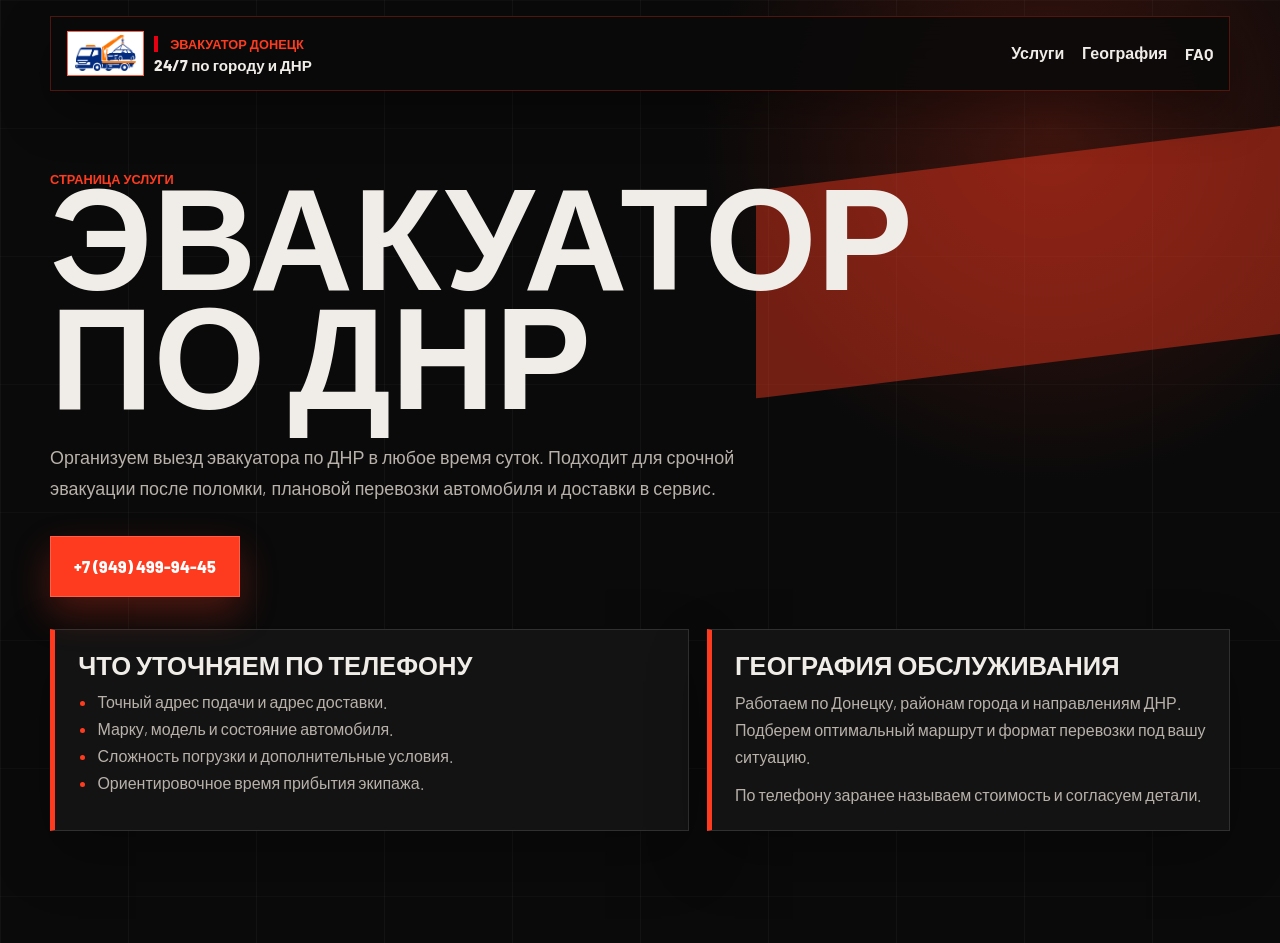
==== commit 1414631e: "Use one phone action on service pages" ====
--- a/evakuator-dnr.html
+++ b/evakuator-dnr.html
@@ -58,7 +58,6 @@
         <a href="index.html#services">Услуги</a>
         <a href="index.html#coverage">География</a>
         <a href="index.html#faq">FAQ</a>
-        <button type="button" class="nav-call phone-gate js-phone-gate" data-phone-gate="true" data-phone-label="call">Позвонить<span class="phone-gate-status" aria-live="polite"></span></button>
       </nav>
     </header>
 
@@ -68,10 +67,7 @@
       <p class="service-page-lead">Организуем выезд эвакуатора по ДНР в любое время суток. Подходит для срочной эвакуации после поломки, плановой перевозки автомобиля и доставки в сервис.</p>
 
       <div class="hero-actions">
-        <button type="button" class="btn btn-primary pulse phone-gate js-phone-gate" data-phone-gate="true" data-phone-label="call">Позвонить<span class="phone-gate-status" aria-live="polite"></span></button>
-        <div class="phone-stack" aria-label="Телефоны">
-          <button type="button" class="phone-badge phone-gate js-phone-gate" data-phone-gate="true" data-phone-label="show">Показать номер<span class="phone-gate-status" aria-live="polite"></span></button>
-        </div>
+        <a class="btn btn-primary service-phone-link" href="tel:+79494999445" aria-label="Позвонить +7 949 499 94 45">+7 (949) 499-94-45</a>
       </div>
 
       <div class="service-page-grid">
@@ -92,7 +88,5 @@
       </div>
     </main>
   </div>
-  <button type="button" class="sticky-call pulse phone-gate js-phone-gate" aria-label="Позвонить в службу эвакуации в Донецке" data-phone-gate="true" data-phone-label="call">Позвонить<span class="phone-gate-status" aria-live="polite"></span></button>
-  <script src="antibot-phone.js?v=20260609-goal-fix" defer></script>
 </body>
 </html>
